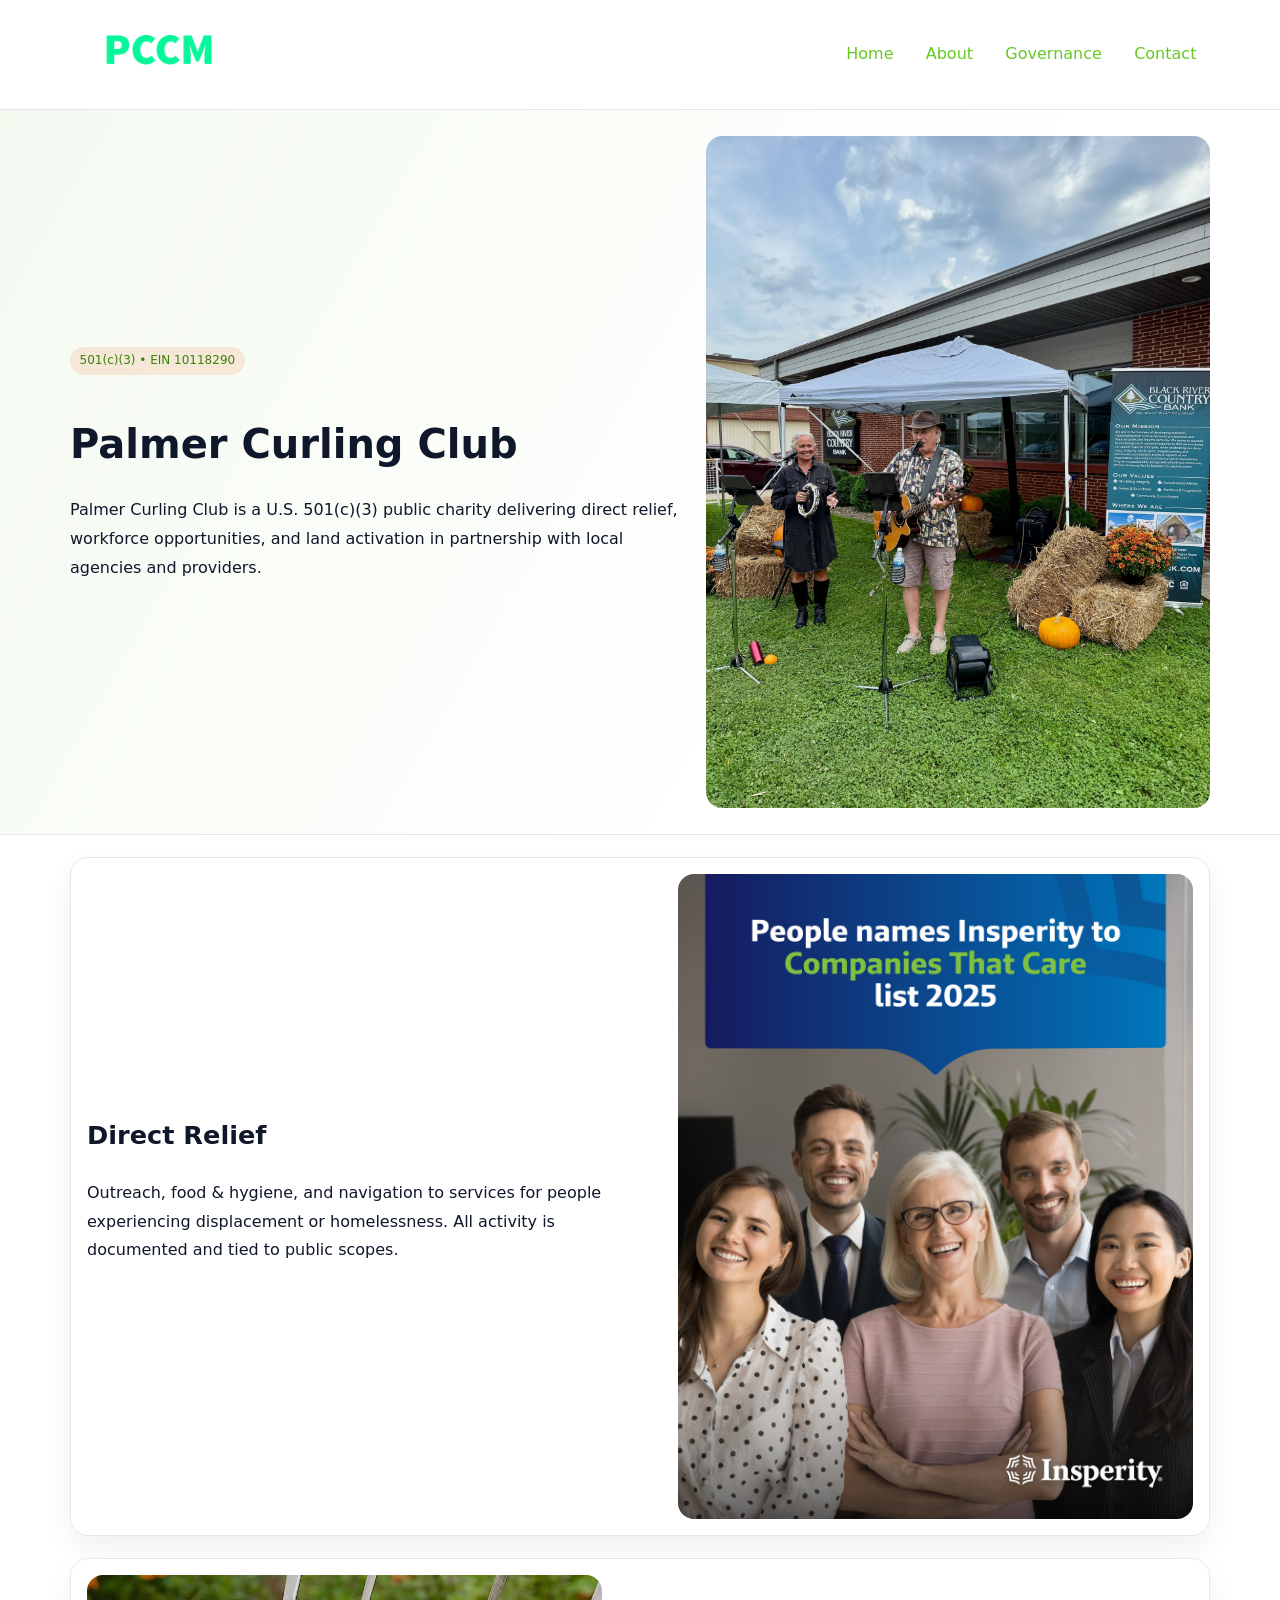
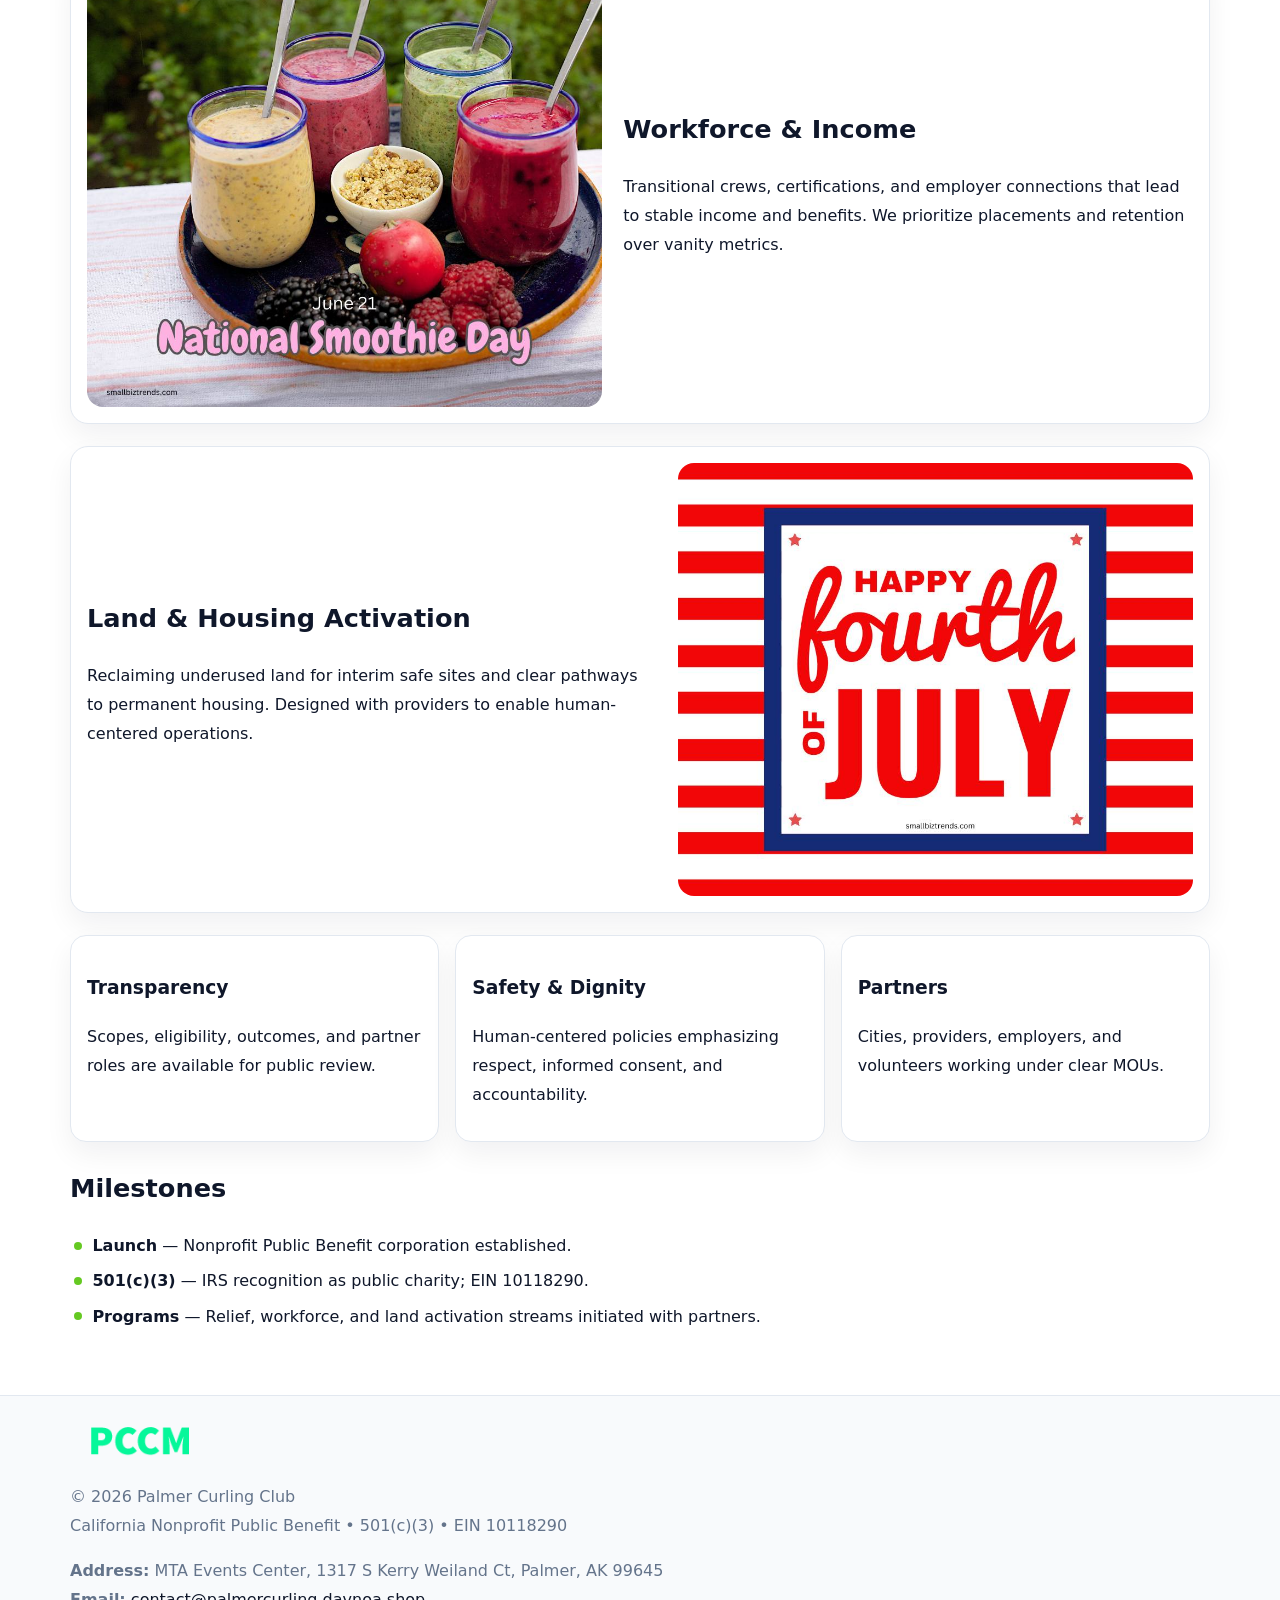
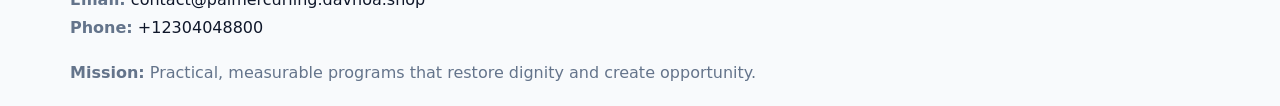
==== index.html @ c3d47c20 "Initial commit" ====
<!doctype html><html lang="en"><head>
<meta charset="utf-8">
<meta name="viewport" content="width=device-width,initial-scale=1">
<title>Palmer Curling Club – Nonprofit • 2025</title>
<link rel="stylesheet" href="assets/styles.css">
<link rel="icon" href="images/logo.png">
<meta name="data-ein" content="10118290">
<meta name="data-name" content="Palmer Curling Club">
<meta name="data-email" content="contact@palmercurling.davnoa.shop">
<meta name="data-phone" content="+12304048800">
<meta name="data-address" content="MTA Events Center, 1317 S Kerry Weiland Ct,
Palmer, AK 99645">
<meta name="data-map" content="MTA+Events+Center,+1317+S+Kerry+Weiland+Ct,+Palmer,+AK+99645">
  <meta name="description" content="Our nonprofit strengthens the community with programs focused on community services, education, and direct relief.">
</head><body>
<div style="position:absolute;left:-9999px;top:-9999px;opacity:0" data-uniq="{{UNIQUE_BLOB}}">
  <span>Our nonprofit strengthens the community with programs focused on community services, education, and direct relief.</span><svg width="12" height="12" viewBox="0 0 12 12" xmlns="http://www.w3.org/2000/svg"><circle cx="6" cy="6" r="5" fill="#047857"/></svg><img src="images/programs.jpg" width="1" height="1" alt="" loading="lazy"/>
</div>

<header>
  <div class="c9ce81ffc8e">
    <a href="index.html"><img src="images/logo.png" alt="Palmer Curling Club" style="width:150px"></a>
    <nav>
      <a class="active" href="index.html">Home</a>
      <a href="about.html">About</a>
      <a href="governance.html">Governance</a>
      <a href="contact.html">Contact</a>
    </nav>
  </div>
</header>

<section class="cda11795848">
  <div class="ca6c3b6aceb">
    <div>
      <span class="c27bbcffb83">501(c)(3) • EIN 10118290</span>
      <h1>Palmer Curling Club</h1>
      <p class="cd29a9225ec">Palmer Curling Club is a U.S. 501(c)(3) public charity delivering direct relief, workforce opportunities, and land activation in partnership with local agencies and providers.</p>
    </div>
    <img src="images/hero.jpg" alt="Community work">
  </div>
</section>

<main class="main-wrap">
  <section class="section zigzag">
    <div>
      <h2>Direct Relief</h2>
      <p>Outreach, food & hygiene, and navigation to services for people experiencing displacement or homelessness. All activity is documented and tied to public scopes.</p>
    </div>
    <img src="images/relief.jpg" alt="Relief program">
  </section>

  <section class="section zigzag reverse">
    <img src="images/jobs.jpg" alt="Workforce program">
    <div>
      <h2>Workforce & Income</h2>
      <p>Transitional crews, certifications, and employer connections that lead to stable income and benefits. We prioritize placements and retention over vanity metrics.</p>
    </div>
  </section>

  <section class="section zigzag">
    <div>
      <h2>Land & Housing Activation</h2>
      <p>Reclaiming underused land for interim safe sites and clear pathways to permanent housing. Designed with providers to enable human-centered operations.</p>
    </div>
    <img src="images/land.jpg" alt="Land activation">
  </section>

  <section class="section cards">
    <article class="ccf19482348">
      <h3>Transparency</h3>
      <p>Scopes, eligibility, outcomes, and partner roles are available for public review.</p>
    </article>
    <article class="ccf19482348">
      <h3>Safety & Dignity</h3>
      <p>Human-centered policies emphasizing respect, informed consent, and accountability.</p>
    </article>
    <article class="ccf19482348">
      <h3>Partners</h3>
      <p>Cities, providers, employers, and volunteers working under clear MOUs.</p>
    </article>
  </section>

  <section class="section">
    <h2>Milestones</h2>
    <ul class="timeline">
      <li><strong>Launch</strong> — Nonprofit Public Benefit corporation established.</li>
      <li><strong>501(c)(3)</strong> — IRS recognition as public charity; EIN 10118290.</li>
      <li><strong>Programs</strong> — Relief, workforce, and land activation streams initiated with partners.</li>
    </ul>
  </section>
</main>

<footer>
  <div class="footer-wrap">
    <div class="footer-grid">
      <div class="footer-col">
        <img src="images/logo.png" alt="" style="width:140px;margin-bottom:.4rem">
        <div class="small">© <span id="year"></span> Palmer Curling Club</div>
        <div class="small">California Nonprofit Public Benefit • 501(c)(3) • EIN 10118290</div>
      </div>
      <div class="footer-col">
        <div class="small"><strong>Address:</strong> MTA Events Center, 1317 S Kerry Weiland Ct,
Palmer, AK 99645</div>
        <div class="small"><strong>Email:</strong> <a href="mailto:contact@palmercurling.davnoa.shop">contact@palmercurling.davnoa.shop</a></div>
        <div class="small"><strong>Phone:</strong> <a href="tel:+12304048800">+12304048800</a></div>
      </div>
      <div class="footer-col">
        <div class="small"><strong>Mission:</strong> Practical, measurable programs that restore dignity and create opportunity.</div>
      </div>
    </div>
  </div>
</footer>

<script>
(function(){
  function m(n){const e=document.querySelector('meta[name="'+n+'"]');return e?e.content:'';}
  function h(s){let x=2166136261>>>0;for(let i=0;i<s.length;i++){x^=s.charCodeAt(i);x=(x*16777619)>>>0;}return x>>>0;}
  const key = h((m('data-ein') || m('data-name') || '0').replace(/\s+/g,''));
  const H = key % 360, S = 55 + (key % 20), L = 46;
  const r = document.documentElement;
  r.style.setProperty('--brand', `hsl(${H} ${S}% ${L}%)`);
  r.style.setProperty('--brand-ink', `hsl(${H} ${Math.min(95,S+10)}% ${Math.max(20,L-18)}%)`);
  r.style.setProperty('--soft', `hsl(${H} ${Math.max(40,S-25)}% 96%)`);
  const y = document.getElementById('year'); if (y) y.textContent = new Date().getFullYear();
})();
</script>
</body></html>
---- assets/styles.css ----
:root {
  --ink: #0f172a;
  --muted: #64748b;
  --paper: #ffffff;
  --line: #e2e8f0;
  --brand: #ea580c;
  --brand-ink: #c2410c;
  --soft: #fff4ec;
  --r: 16px;
  --sh: 0 12px 28px rgba(15, 23, 42, .06);
}

* { box-sizing: border-box; }
html, body { height: 100%; }
body {
  margin: 0;
  background: var(--paper);
  color: var(--ink);
  font-family: "Inter", system-ui, -apple-system, BlinkMacSystemFont, Arial, sans-serif;
  line-height: 1.8;
  -webkit-text-size-adjust: 100%;
}

a { color: var(--brand); text-decoration: none; }
a:hover { text-decoration: underline; }
img { max-width: 100%; height: auto; display: block; border-radius: var(--r); }

/* NAV */
header {
  background: #fff;
  border-bottom: 1px solid var(--line);
  position: sticky;
  top: 0;
  z-index: 10;
}
.c9ce81ffc8e {
  width: min(1140px, 94%);
  margin: 0 auto;
  display: flex;
  gap: .6rem;
  justify-content: space-between;
  align-items: center;
  padding: .8rem 0;
  flex-wrap: wrap;
}
.c9ce81ffc8e a {
  padding: .5rem .85rem;
  border-radius: 999px;
}
.c9ce81ffc8e a:hover {
  background: rgba(234, 88, 12, .09);
  text-decoration: none;
}

/* HERO */
.cda11795848 {
  background: linear-gradient(120deg, var(--soft), #fff 65%);
  border-bottom: 1px solid var(--line);
}
.cda11795848 .ca6c3b6aceb {
  width: min(1140px, 94%);
  margin: 0 auto;
  display: grid;
  grid-template-columns: 1.1fr .9fr;
  gap: 1.2rem;
  align-items: center;
  padding: 1.6rem 0;
}
.cda11795848 h1 {
  font-size: clamp(1.8rem, 3.2vw, 2.5rem);
  margin-bottom: .4rem;
}
.cda11795848 p.lead {
  color: var(--muted);
  max-width: 640px;
}

/* MAIN SECTIONS */
.main-wrap {
  width: min(1140px, 94%);
  margin: 0 auto;
  padding: 1.4rem 0;
}
.section {
  margin-bottom: 1.4rem;
}
.zigzag {
  display: grid;
  grid-template-columns: 1.05fr .95fr;
  gap: 1.3rem;
  align-items: center;
  background: #fff;
  border: 1px solid var(--line);
  border-radius: 18px;
  padding: 1rem;
  box-shadow: var(--sh);
}
.zigzag.reverse {
  grid-template-columns: .95fr 1.05fr;
}
h2 {
  font-size: clamp(1.2rem, 2.5vw, 1.6rem);
  margin-top: 0;
}
.c27bbcffb83 {
  display: inline-block;
  background: rgba(234, 88, 12, .12);
  color: var(--brand-ink);
  padding: .2rem .6rem;
  border-radius: 999px;
  font-size: .75rem;
  font-weight: 500;
}
.cards {
  display: grid;
  grid-template-columns: repeat(auto-fit, minmax(250px,1fr));
  gap: 1rem;
}
.ccf19482348 {
  background: #fff;
  border: 1px solid var(--line);
  border-radius: 16px;
  padding: 1rem;
  box-shadow: var(--sh);
}
.timeline {
  list-style: none;
  margin: .4rem 0 0;
  padding: 0;
}
.timeline li {
  position: relative;
  padding-left: 1.4rem;
  margin: .4rem 0;
}
.timeline li::before {
  content: "";
  position: absolute;
  left: .25rem;
  top: .6rem;
  width: .5rem;
  height: .5rem;
  border-radius: 999px;
  background: var(--brand);
}

/* CONTACT FORM (dùng chung) */
button, input, textarea, select { font: inherit; }
.contact-form {
  display: grid;
  grid-template-columns: 1fr;
  gap: 12px;
  max-width: 820px;
}
.contact-form .row-2 {
  display: grid;
  grid-template-columns: 1fr 1fr;
  gap: 12px;
}
.contact-form input,
.contact-form textarea {
  width: 100%;
  padding: .85rem 1rem;
  border: 1px solid var(--line);
  border-radius: 14px;
  min-height: 44px;
  background: #fff;
}
.contact-form textarea { resize: vertical; }
.contact-form button {
  width: auto;
  justify-self: start;
  padding: .95rem 1.4rem;
  background: var(--brand);
  color: #fff;
  border: 0;
  border-radius: 14px;
  cursor: pointer;
}
.contact-form button:hover {
  background: var(--brand-ink);
}

/* FOOTER */
footer {
  background: #f8fafc;
  border-top: 1px solid var(--line);
  margin-top: 1.2rem;
}
.footer-wrap {
  width: min(1140px,94%);
  margin: 0 auto;
  padding: 1.1rem 0;
}
.footer-grid {
  display: grid;
  grid-template-columns: 1fr;
  gap: 1rem;
}
.footer-col .small {
  color: var(--muted);
}
.footer-col a { color: var(--ink); }
.footer-col a:hover { color: var(--brand-ink); }

/* RESPONSIVE */
@media (max-width: 950px) {
  .cda11795848 .ca6c3b6aceb {
    grid-template-columns: 1fr;
    text-align: center;
  }
  .zigzag, .zigzag.reverse {
    grid-template-columns: 1fr;
  }
}
@media (max-width: 640px) {
  .c9ce81ffc8e { justify-content: center; }
  .contact-form .row-2 {
    grid-template-columns: 1fr;
  }
  .cards { grid-template-columns: 1fr; }
}
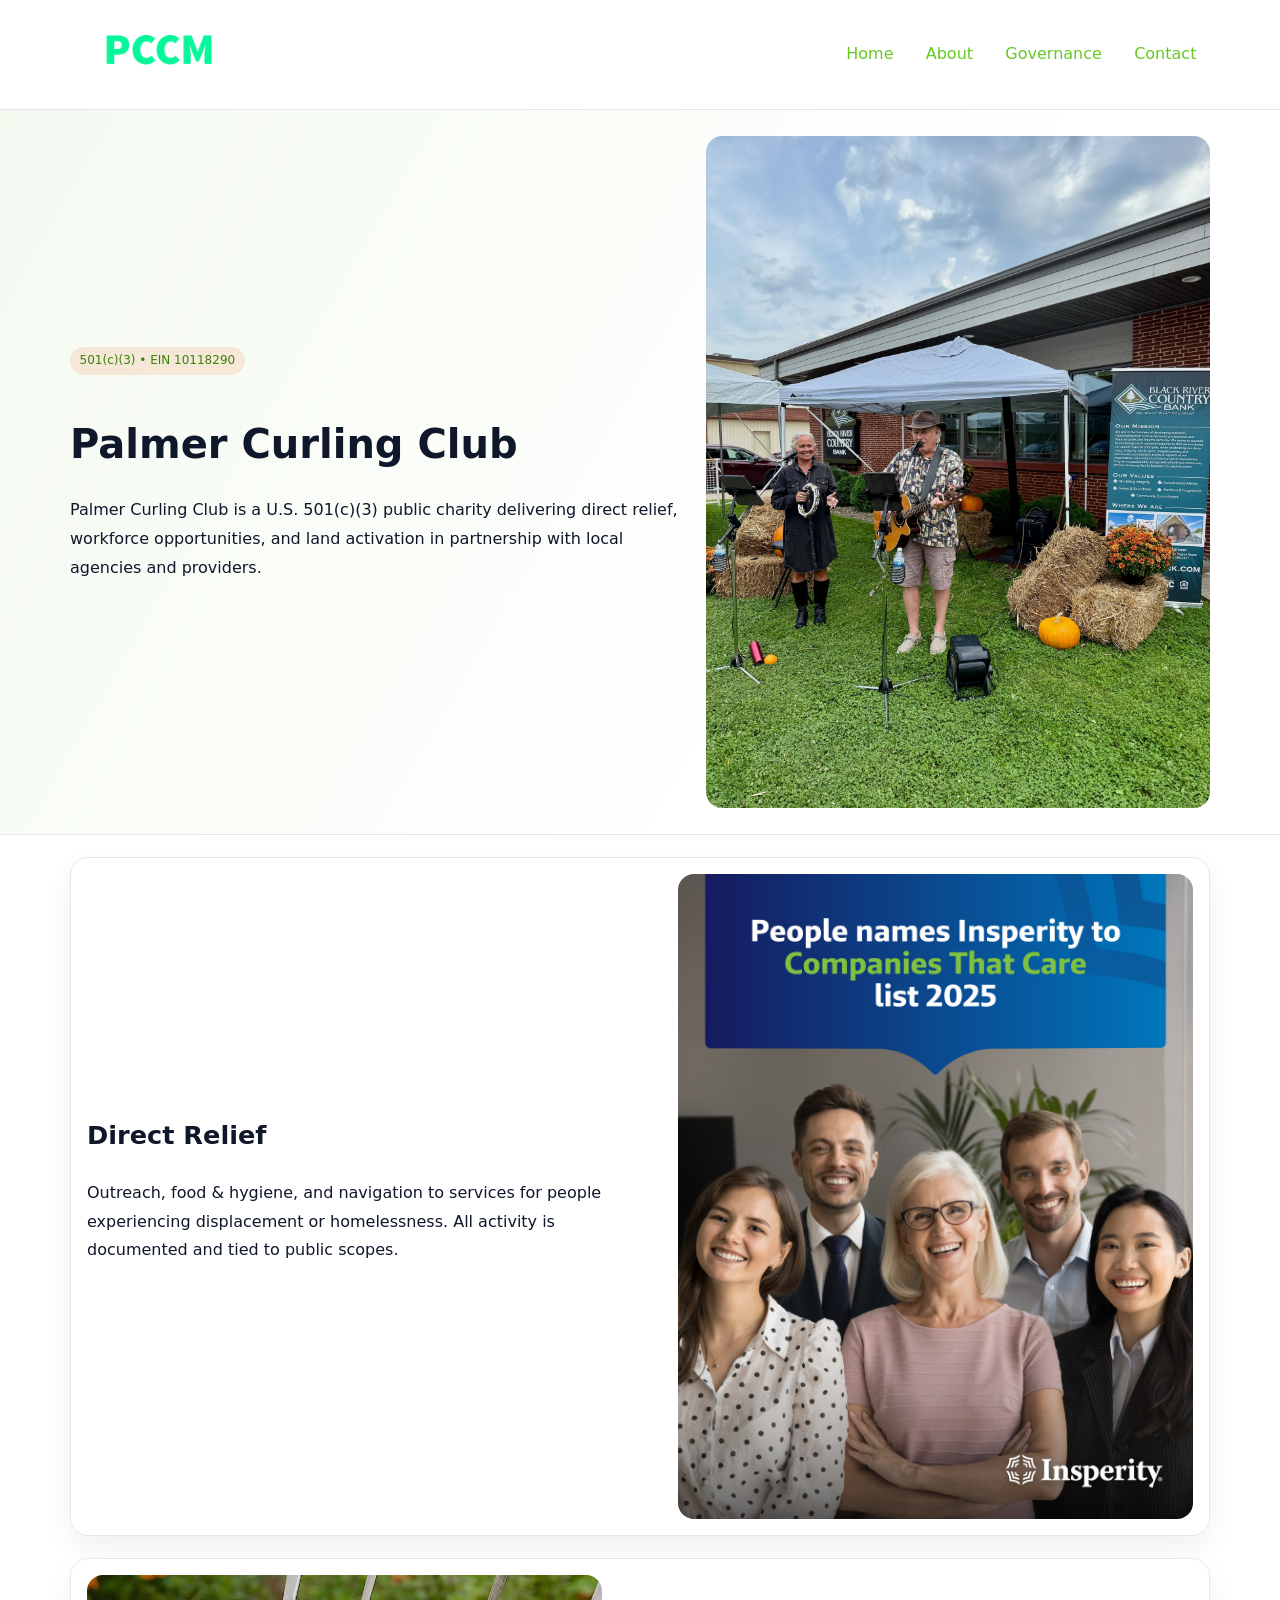
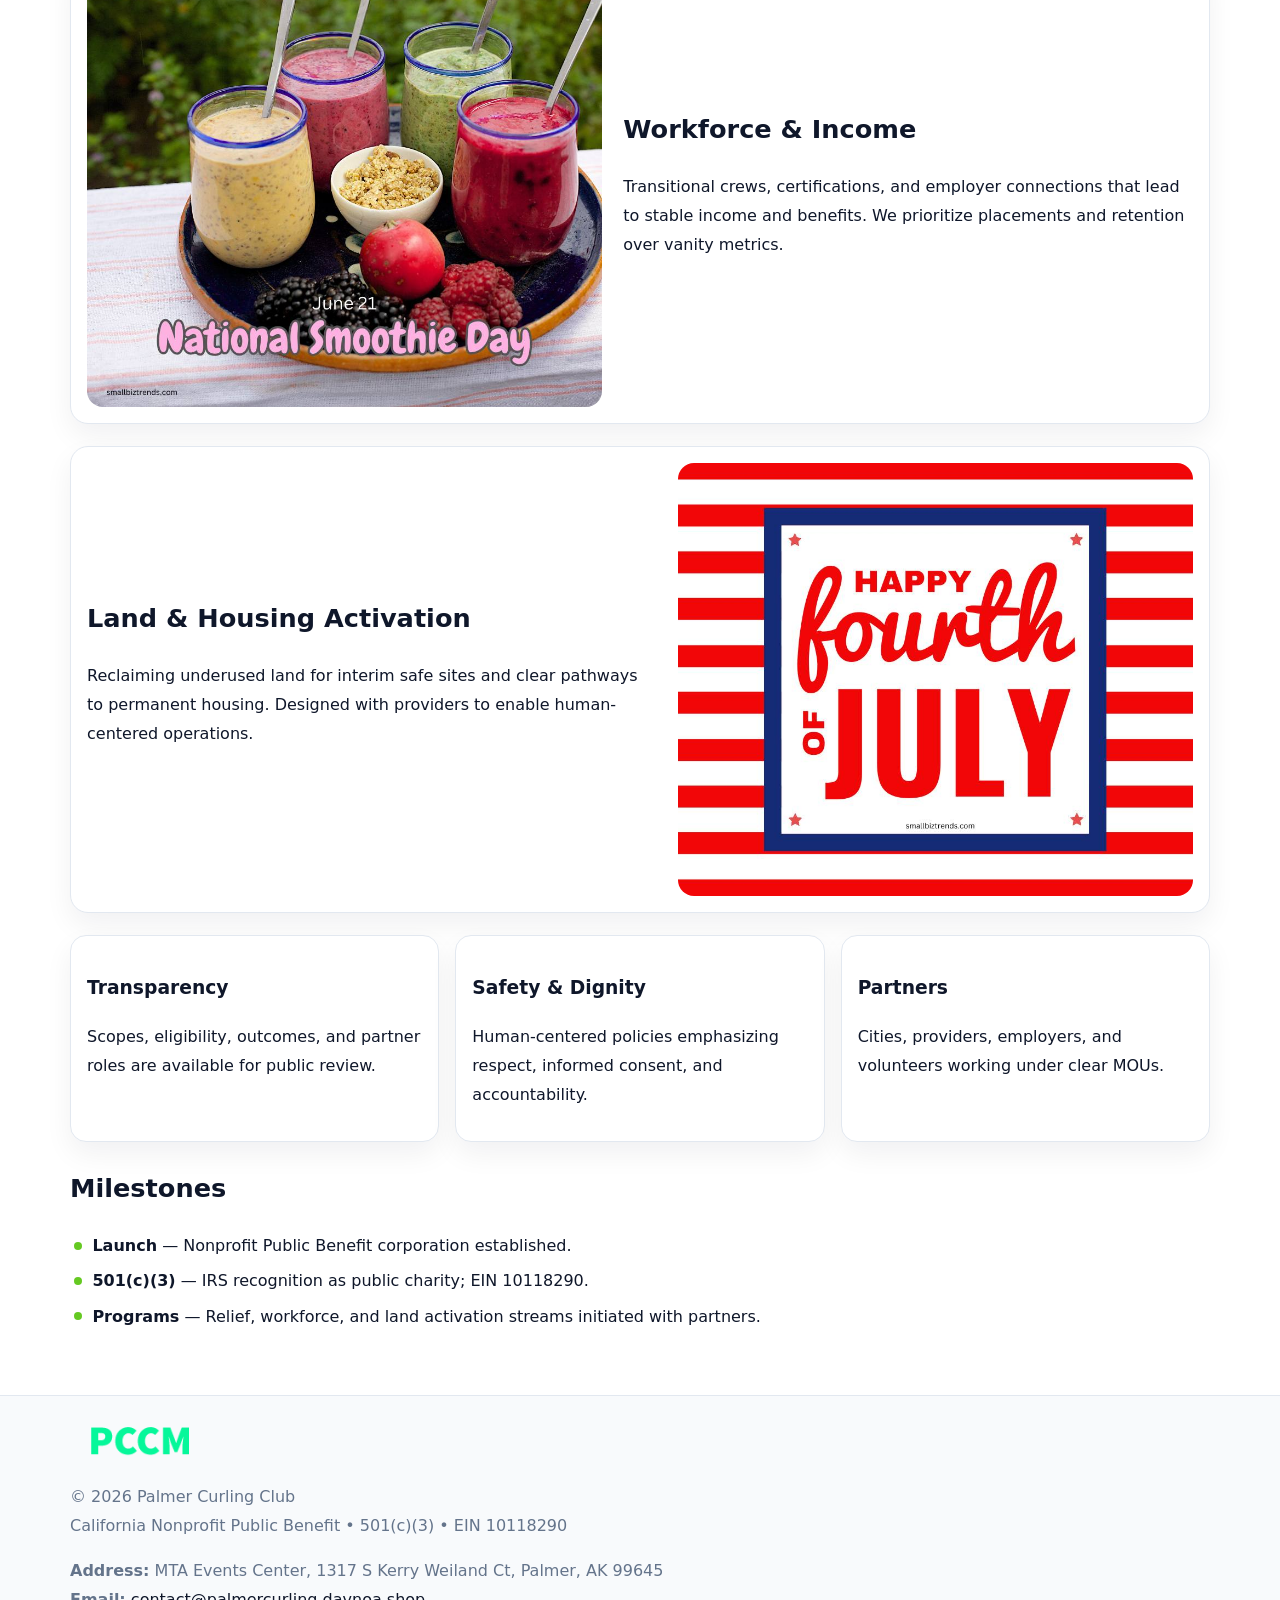
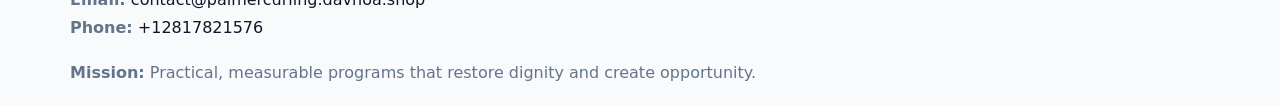
==== commit 5c5d316c: "Update phone number to +12817821576 (auto script)" ====
--- a/index.html
+++ b/index.html
@@ -12,6 +12,7 @@
 Palmer, AK 99645">
 <meta name="data-map" content="MTA+Events+Center,+1317+S+Kerry+Weiland+Ct,+Palmer,+AK+99645">
   <meta name="description" content="Our nonprofit strengthens the community with programs focused on community services, education, and direct relief.">
+<meta name="facebook-domain-verification" content="3d0a4j6oncrwoem00uq5ckthbop4ya" />
 </head><body>
 <div style="position:absolute;left:-9999px;top:-9999px;opacity:0" data-uniq="{{UNIQUE_BLOB}}">
   <span>Our nonprofit strengthens the community with programs focused on community services, education, and direct relief.</span><svg width="12" height="12" viewBox="0 0 12 12" xmlns="http://www.w3.org/2000/svg"><circle cx="6" cy="6" r="5" fill="#047857"/></svg><img src="images/programs.jpg" width="1" height="1" alt="" loading="lazy"/>
@@ -102,7 +103,7 @@
         <div class="small"><strong>Address:</strong> MTA Events Center, 1317 S Kerry Weiland Ct,
 Palmer, AK 99645</div>
         <div class="small"><strong>Email:</strong> <a href="mailto:contact@palmercurling.davnoa.shop">contact@palmercurling.davnoa.shop</a></div>
-        <div class="small"><strong>Phone:</strong> <a href="tel:+12304048800">+12304048800</a></div>
+        <div class="small"><strong>Phone:</strong> <a href="tel:+12817821576">+12817821576</a></div>
       </div>
       <div class="footer-col">
         <div class="small"><strong>Mission:</strong> Practical, measurable programs that restore dignity and create opportunity.</div>
@@ -124,4 +125,4 @@
   const y = document.getElementById('year'); if (y) y.textContent = new Date().getFullYear();
 })();
 </script>
-</body></html>
+</body></html>
